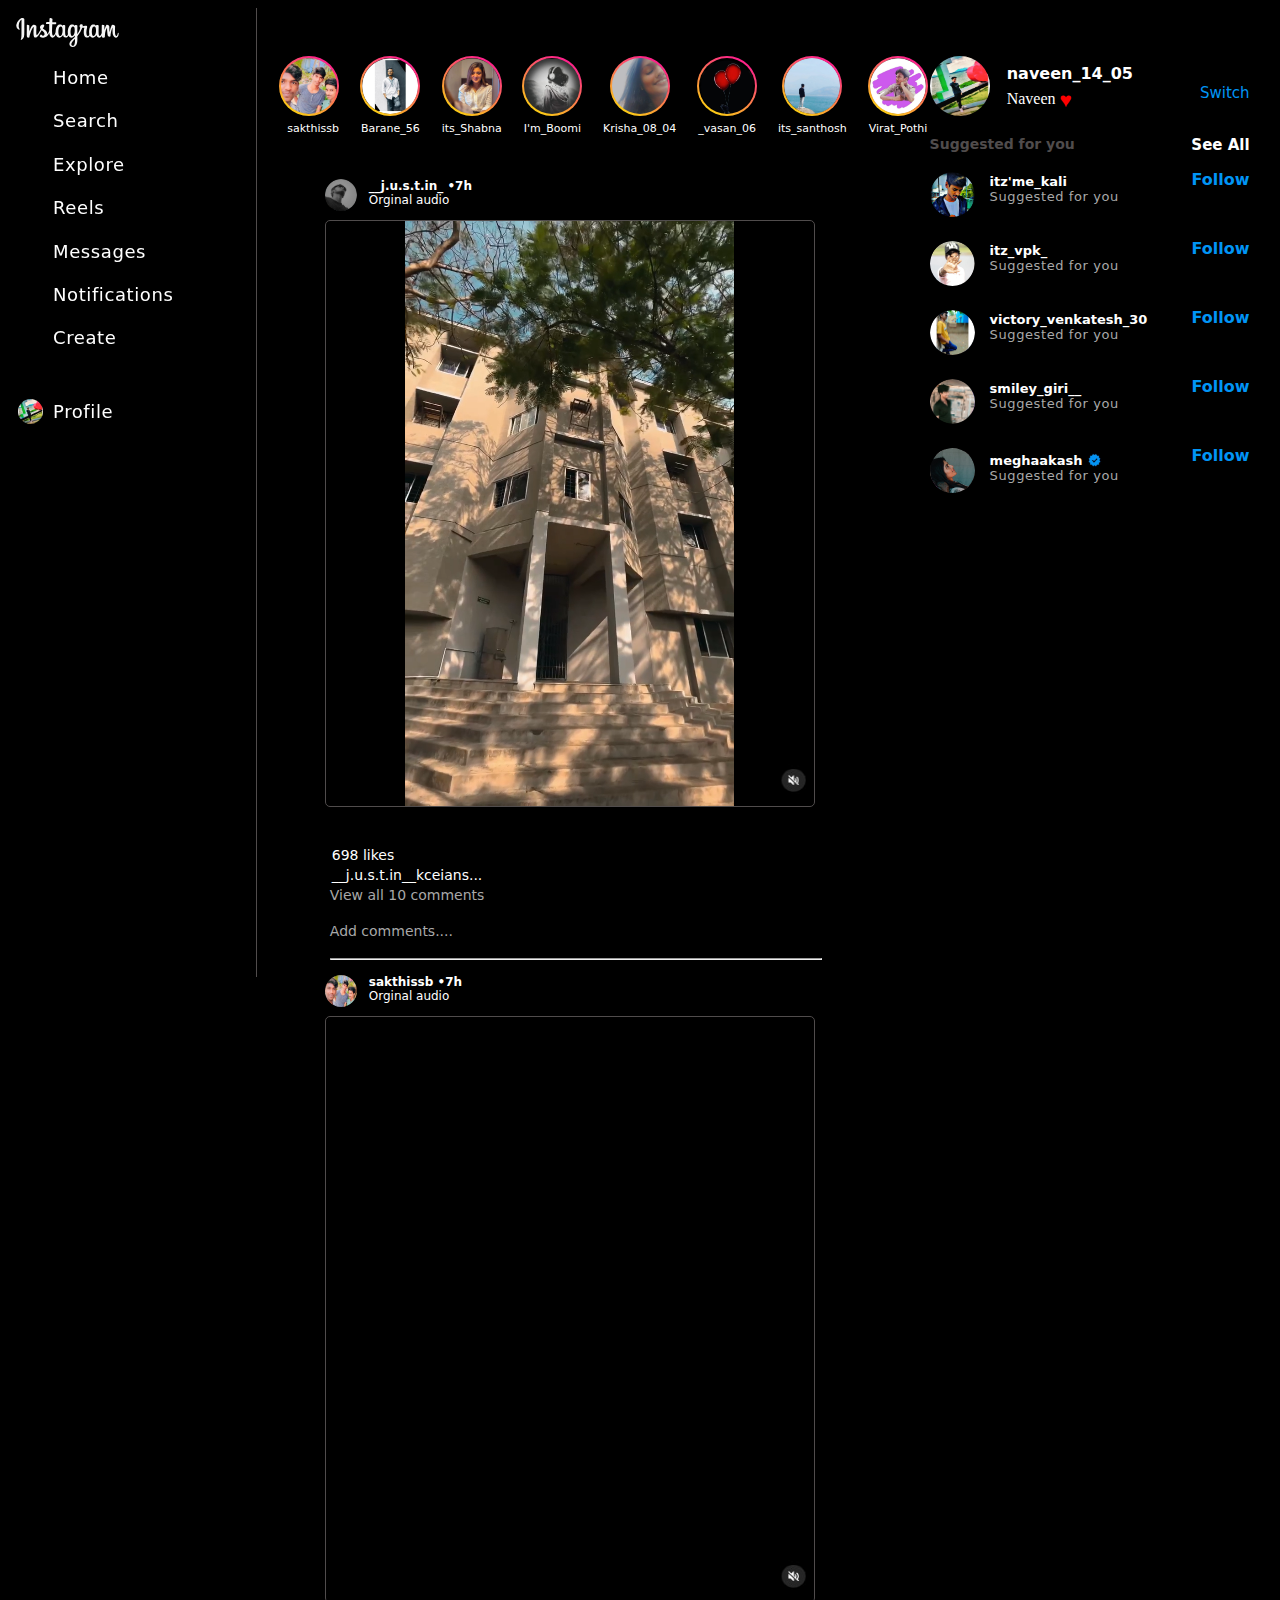
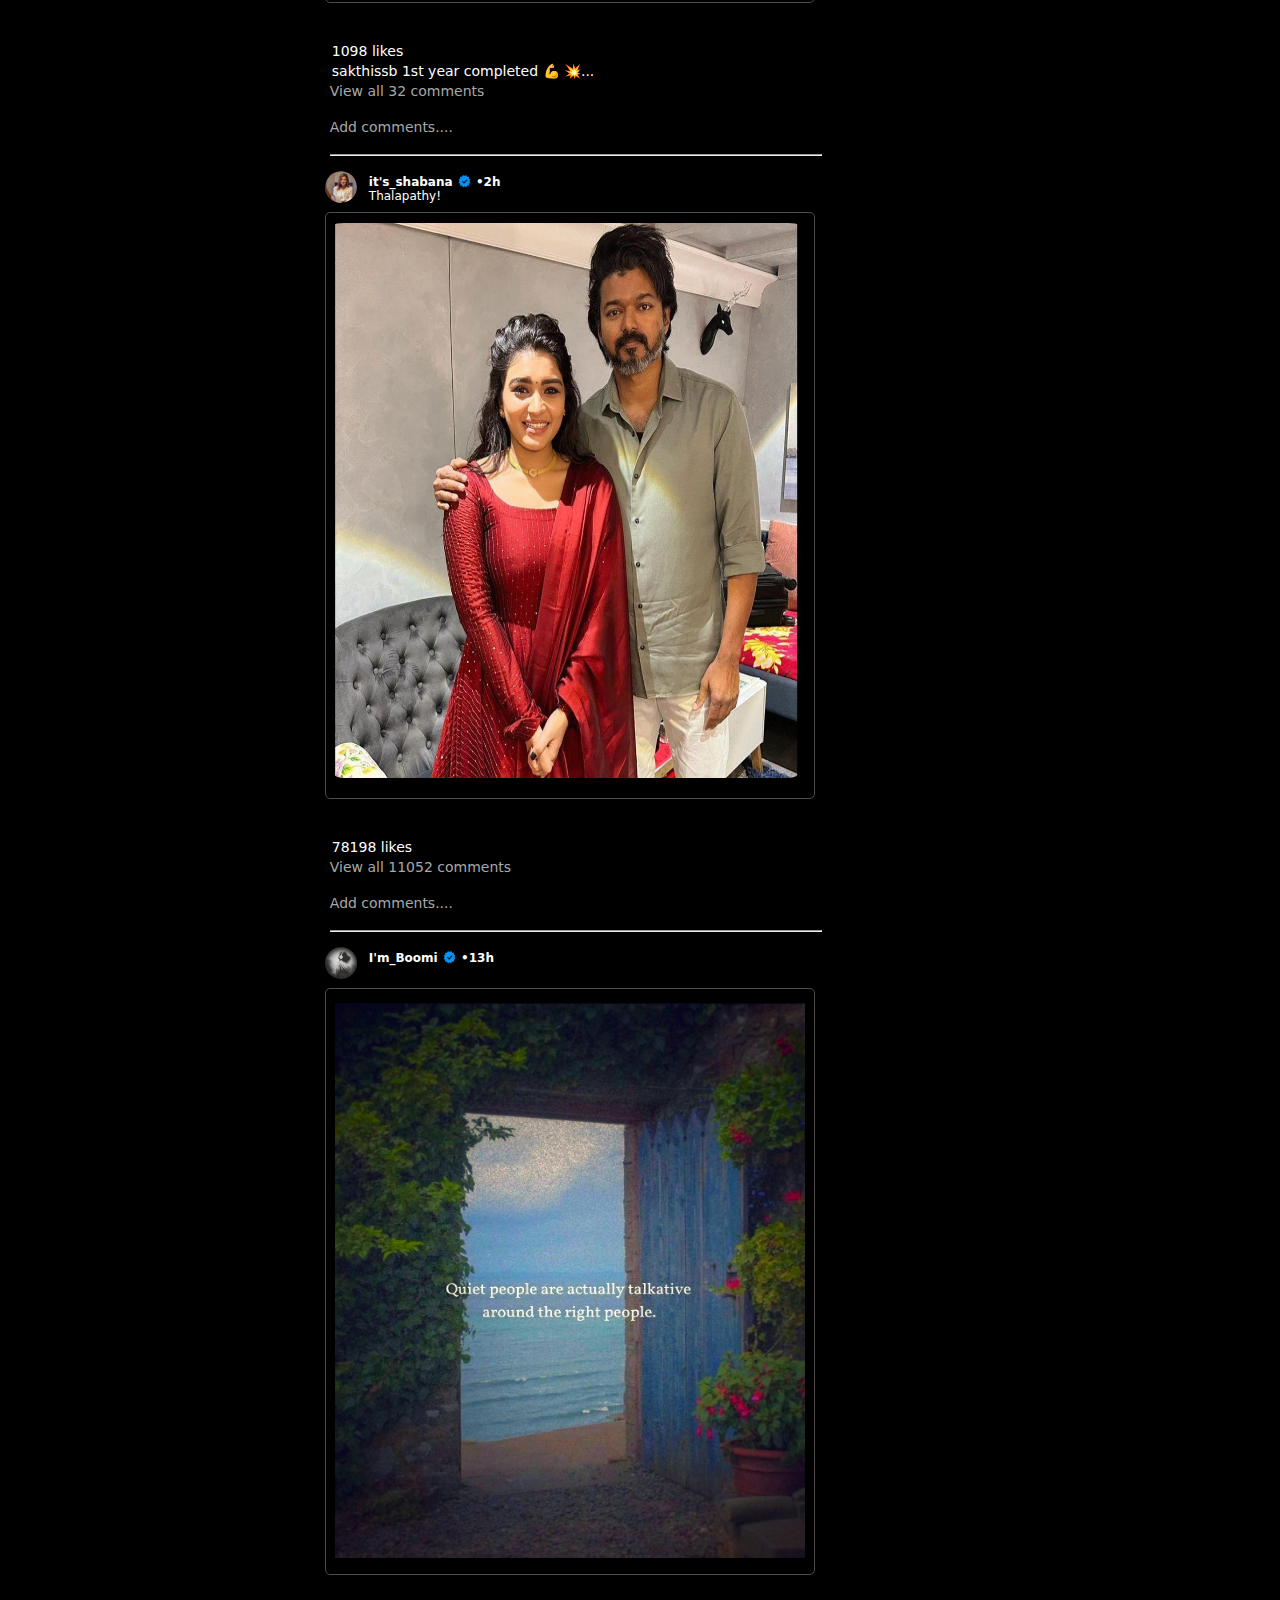
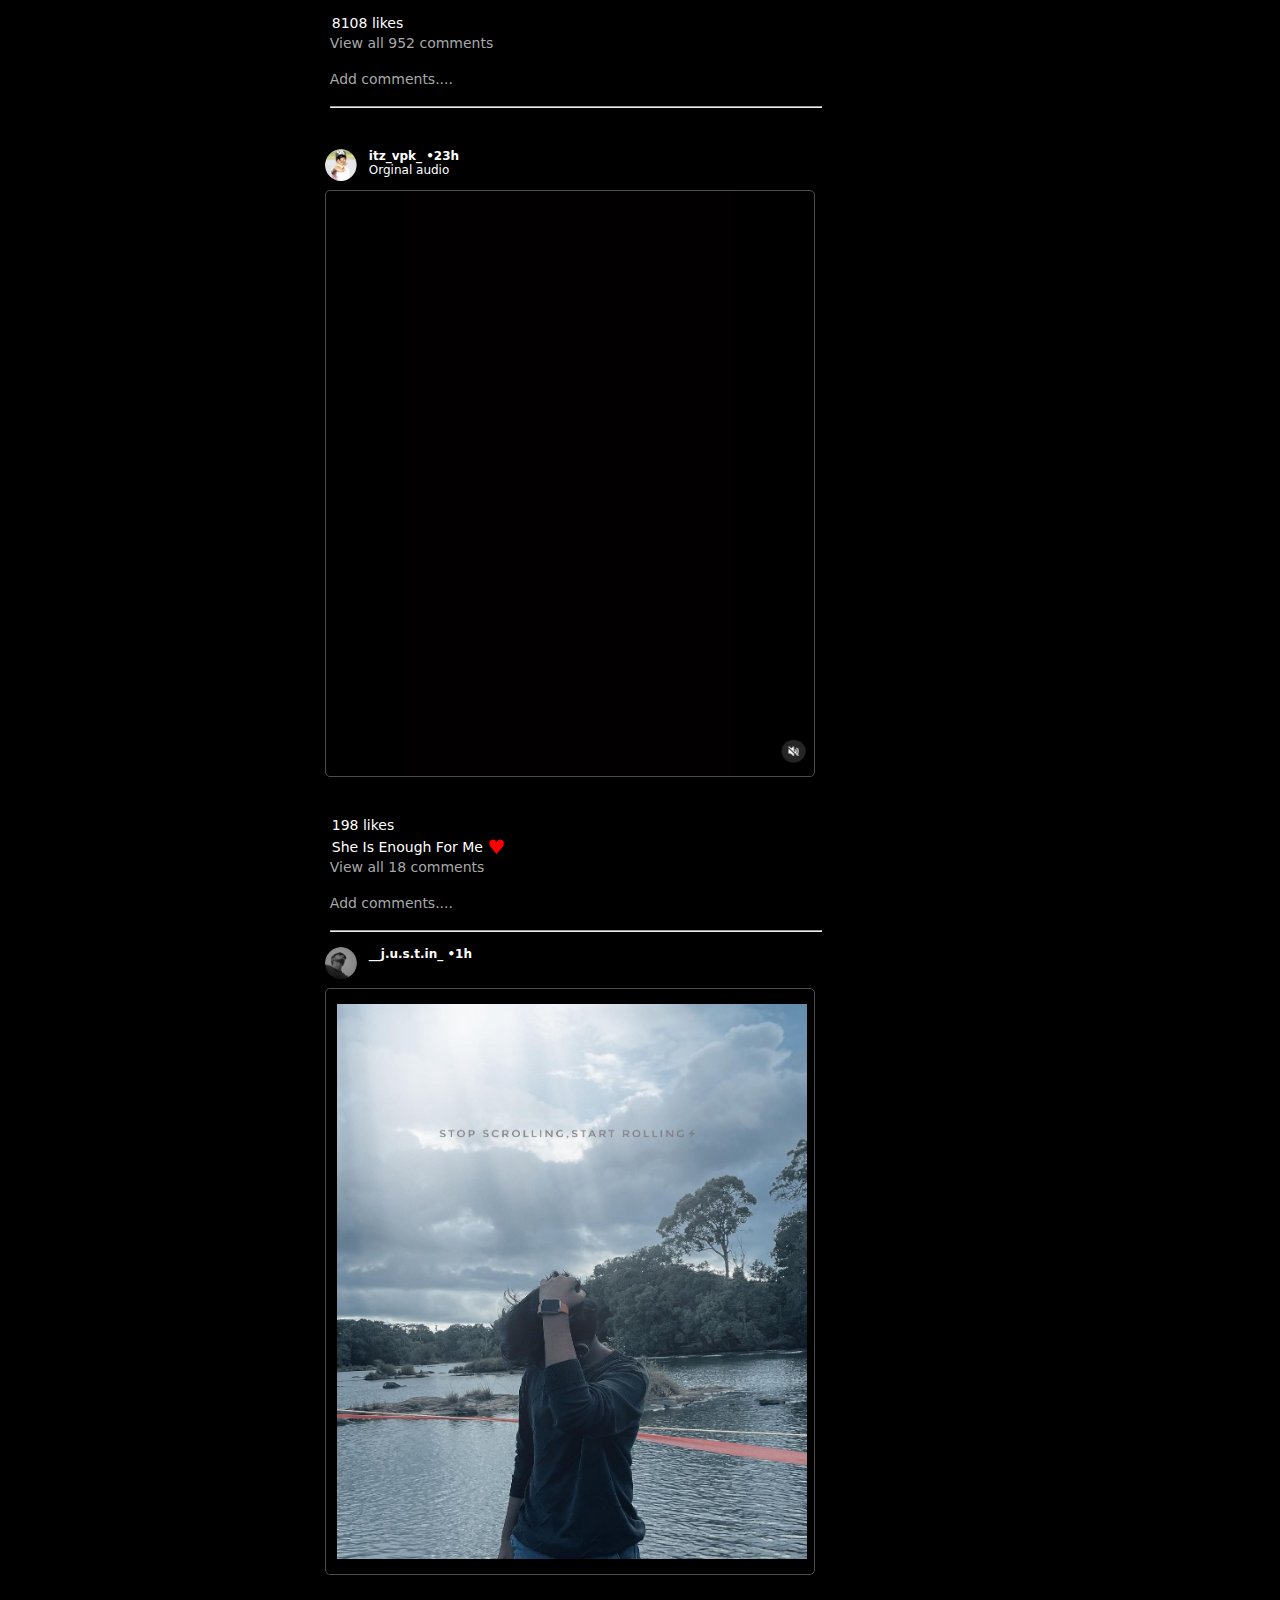
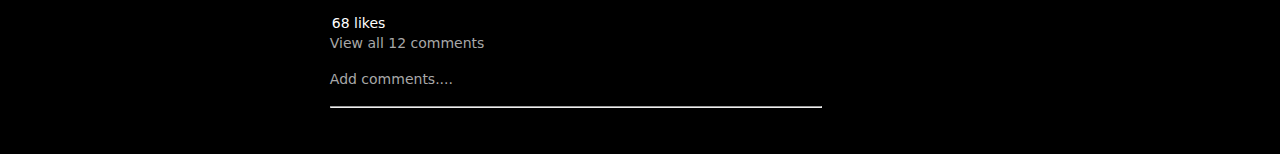
==== PROJECT_INSTAGRAM/firstpage.html @ e0acbe8e "Add files via upload" ====
<!DOCTYPE html>
<html>
<head>
    <title>Instagram</title>
    <link rel="stylesheet" href="https://cdnjs.cloudflare.com/ajax/libs/font-awesome/6.4.2/css/all.min.css" integrity="sha512-z3gLpd7yknf1YoNbCzqRKc4qyor8gaKU1qmn+CShxbuBusANI9QpRohGBreCFkKxLhei6S9CQXFEbbKuqLg0DA==" crossorigin="anonymous" referrerpolicy="no-referrer" />
    <link rel="stylesheet" href="Front_page.css">
    <link rel="icon" href="images.jpeg">
</head>
<body>
    
    <div class="phone">
        <div class="insta_img_phone" >
            <img src="images/Main_page_insta_imgae.png" alt="">
        </div>
        <span class="search">
            <label for="search_input">
                <i class="fa fa-search"></i>
            </label>
            <input type="search" id="search_input" placeholder="Search" >
        </span>
        <span class="heart_icon"> 
            <i class="fa-regular fa-heart fa-xl "></i> 
        </span> 
    </div>
   <hr class="top_line">

        <!-- For navigation -->
        <div class="full_navigation">
            <div class="insta-image">
            <img src="images\Main_page_insta_imgae.png" alt="instagram-image">

            <span><i class="fa-brands fa-instagram"></i></span>
            </div>

            <nav>
                <ul>
                    <div class="nav-items">
                       <span><i class="fa-solid fa-house"></i></span>
                        <li>Home</li>
                    </div>
                    <div class="nav-items">
                        <span class="fa-solid fa-magnifying-glass"></span>
                        <li>Search</li>
                    </div>
                    <div class="nav-items">
                        <span class="fa-regular fa-compass"></span>
                        <li>Explore</li>
                    </div>
                    <div class="nav-items">
                        <span class="fa-solid fa-film"></span>
                        <li>Reels</li>
                    </div>
                    <div class="nav-items">
                        <span class="fa-solid fa-message"></span>
                        <li> Messages</li>
                    </div>
                    <div class="nav-items">
                        <span class="fa-regular fa-heart"></span>
                        <li> Notifications</li>
                    </div>
                    <div class="nav-items">
                        <span class="fa-solid fa-plus"></span>
                        <li> Create</li>
                    </div>
                    <div class="nav-items">
                        <span class="fa-solid ">
                            <img src="images/my_profile.jpg" alt="" width="25px" height="25px" style=" border-radius: 50%; position: relative;top:5px">
                        </span>
                        <li>Profile</li>
                    </div>
                </ul>
            </nav>
        </div>
        <!-- For story  -->
        <div class="media_screen">
            <section>
                <div class="story" >
                    <span id="ssb">
                        <a href="">
                            <img src="images\We_edit.jpg" alt="" class="stroy-image" style="cursor: pointer;">
                            <p> &nbsp;&nbsp;&nbsp;&nbsp;&nbsp;&nbsp;&nbsp;sakthissb</p>
                        </a>
                    </span>
                    <a href="">
                            <img src="images\Barane_edit.jpg" alt="" class="stroy-image">
                            <p>Barane_56</p>        
                        </a>
                        <a href="">
                            <img src="images\sabana_edit.jpg" alt="" class="stroy-image">
                            <p>its_Shabna</p>
                        </a>
                        <a href="">
                            <img src="images\Boomi_edit.jpg" alt="" class="stroy-image">
                            <p>I'm_Boomi</p>
                        </a>
                        <a href="">
                            <img src="images\krisha_edit.jpg" alt="" class="stroy-image"> 
                            <p>Krisha_08_04</p>
                        </a>
                        <a href="">
                            <img src="images\Mathi_edit.jpg" alt="" class="stroy-image">
                            <p>_vasan_06</p>
                        </a>
                        <a href="">
                            <img src="images\Santhosh_edit.jpg" alt="" class="stroy-image">
                            <p>its_santhosh</p>
                        </a>
                        <a href="">
                            <img src="images\pothi_edit.jpg" alt="" class="stroy-image" id="sidenav_ab">
                            <p>Virat_Pothi</p>
                        </a>

                        <div class="side-nav_bar">
                                <img src="images\my_profile.jpg" alt="" width="60" height="60">
                                <div class="id_name">naveen_14_05</div> 
                                <span class="swicth">
                                    <a href="">Switch</a>
                                </span>
                                <span class="user_name">
                                    Naveen 
                                    <span class="heart">&hearts;</span>
                                </span>
                                <div class="Suggested">
                                    Suggested for you <span class="see_all"> see all</span>
                                </div>
                                <div class="sidebar_images">
                                    <div class="sidebar_full">
                                        <img src="images\kail.jpg" alt="" width="45" height="45">
                                        <span class="follow_btn">Follow</span>
                                        <span class="img-text">itz'me_kali
                                            <br>
                                        <span class="dark">Suggested for you</span>
                                        </span>
                                    </div>
                                </div>
                                <div class="sidebar_images">
                                    <div class="sidebar_full">
                                        <img src="images\vpk.jpg" alt="" width="45" height="45">
                                        <span class="follow_btn">Follow</span>
                                        <span class="img-text">itz_vpk_
                                            <br>
                                        <span class="dark">Suggested for you</span>
                                        </span>
                                    </div>
                                </div>
                                <div class="sidebar_images">
                                    <div class="sidebar_full">
                                        <img src="images\venkatash.jpg" alt="" width="45" height="45">
                                        <span class="follow_btn">Follow</span>
                                        <span class="img-text">victory_venkatesh_30
                                            
                                            <br>
                                        <span class="dark">Suggested for you</span>
                                        </span>
                                    </div>
                                </div>
                                <div class="sidebar_images">
                                    <div class="sidebar_full">
                                        <img src="images\thala.jpg" alt="" width="45" height="45">
                                        <span class="follow_btn">Follow</span>
                                        <span class="img-text">smiley_giri__
                                        
                                            <br>
                                        <span class="dark">Suggested for you</span>
                                        </span>
                                    </div>
                                </div>
                                <div class="sidebar_images">
                                    <div class="sidebar_full">
                                        <img src="images\megh.jpg" alt="" width="45" height="45">
                                        <span class="follow_btn">Follow</span>
                                        <span class="img-text">meghaakash
                                            <img src="images\bluetick.jpg" alt="" width="15px" height="15px" style="position: relative;top:3px;margin: 0;">
                                            <br>
                                        <span class="dark">Suggested for you</span>
                                        </span>
                                    </div>
                                </div>
                        </div>
                    </div>
                        
                <!--  Posts for deepak-->
                
                    <div class="posts">
                        <img src="images\deepak_edit.jpg" alt="" 
                        style="width:32px;
                        height: 32px;
                        border-radius: 50%;
                        display: inline-block;">

                        <span class="img-name">__j.u.s.t.in_ &bull;7h 
                            <br><span class="audio">Orginal audio</span>
                        </span>
                        <div class="posts-video">
                            <video  autoplay muted id="Deepak_video" loop>
                                <source src="images\Deepak_video.mp4" type="video/mp4">
                            </video>
                        </div>
                        <div class="ICONS">
                            <div class="video_icons" style="width: 488px;">
                                <button class="_heart"> 
                                    <i class="fa-regular fa-heart fa-xl"></i>
                                </button>
                                <button class="_comment">
                                    <i class="fa-regular fa-comment"></i>
                                </button>
                                <button class="_paper_plane"> 
                                    <i class="fa-regular fa-paper-plane"></i>
                                
                                </button>
                                    <img  src="images/volume-off.jpg" alt="" onclick="check()" class="volume"  width="30px" height="30px" id="volume_btn">
                                    <span class="bookmark" >
                                        <i class="fa-regular fa-bookmark"></i>
                                    </span>
                            
                            
                            </div>
                            <div class="like-section">
                                <p>698 Likes</p>
                                <p>__j.u.s.t.in__KCEians...</p>
                                <a href="">View all 10 comments </a>
                                <br> <br>
                                <a href="">Add comments....</a>
                                <br>
                                <br>
                                <hr >
                            </div>
                        </div>
                    </div>

                    <!-- Post for sakthi -->
                    <div class="posts" style="margin-top: 15px;">
                        <img src="images\We_edit.jpg" alt="" class="we_image">
                        <span class="img-name">
                            sakthissb &bull;7h 
                            <br>
                            <span class="audio">Orginal audio</span>
                        </span>
                        <div class="posts-video">
                            <video   id="CSE_A_video" muted autoplay>
                                <source src="images\CSE_A.mp4" type="video/mp4">
                            </video>
                        </div>
                            <div class="ICONS">
                            <div class="video_icons" style="width: 488px;">
                                <button class="_heart"> 
                                    <i class="fa-regular fa-heart fa-xl"></i>
                                </button>
                                <button class="_comment">
                                    <i class="fa-regular fa-comment"></i>
                                </button>
                                <button class="_paper_plane"> 
                                    <i class="fa-regular fa-paper-plane"></i>
                                </button>
                                <img   src="images/volume-off.jpg" alt="" class="volume"  width="30px" height="30px" id="volume_off">
                                <span class="bookmark" >
                                    <i class="fa-regular fa-bookmark"></i>
                                </span>
                            </div>
                            <div class="like-section">
                                <p>1098 Likes</p>
                                <p>sakthissb 1st year completed &#128170; &#128165;...</p>
                                <a href="">View all 32 comments </a>
                                <br> <br>
                                <a href="">Add comments....</a>
                                <br>
                                <br>
                                <hr >
                            </div>
                        </div>
                    </div>
                <!--  Posts for shabana -->
                <div class="posts" style="margin-top: 15px;">
                    <img src="images\sabana_edit.jpg" alt="" class="shabana_image" 
                    style="width:32px;
                    height: 32px;
                    border-radius: 50%;
                    display: inline-block;">

                <span class="img-name">
                        it's_shabana
                        <img src="images\bluetick.jpg" alt="" width="15px" height="15px" style="position: relative;top:3px">
                        &bull;2h
                        <br> 
                        <span class="audio">Thalapathy!</span>
                </span>
                    <div class="posts-video" id="shabana_img">
                        <img src="images\shabana-vijay.jpg" alt=""  
                        style="padding-top:10px;
                        border-radius:18px">

                    </div>
                        <div class="ICONS">
                            <div class="video_icons" style="width: 488px;">
                                <button class="_heart"> 
                                    <i class="fa-regular fa-heart fa-xl"></i>
                                </button>
                                <button class="_comment">
                                    <i class="fa-regular fa-comment"></i>
                                </button>
                                <button class="_paper_plane"> 
                                    <i class="fa-regular fa-paper-plane"></i>
                                </button>
                        
                                <span class="bookmark"  >
                                    <i class="fa-regular fa-bookmark"></i>
                                </span>
                            </div>
                            <div class="like-section">
                            <p>78198 Likes</p>
                            <p></p>
                            <a href="">View all 11052 comments </a>
                            <br> <br>
                            <a href="">Add comments....</a>
                        <br>
                        <br>
                        <hr >
                        </div>
                    </div>
                </div>
                <!--  Posts for boomi -->
                <div class="posts" style="margin-top: 15px;">
                    <img src="images/Boomi_edit.jpg" alt="" class="shabana_image" 
                    style="width:32px;
                    height: 32px;
                    border-radius: 50%;
                    display: inline-block;">

                <span class="img-name">
                        I'm_Boomi
                        <img src="images\bluetick.jpg" alt="" width="15px" height="15px" style="position: relative;top:3px">
                        &bull;13h
                        <br> 
                        <span class="audio"></span>
                </span>
                    <div class="posts-video" id="boomi_img">
                        <img src="images/quiet.jpeg" alt="" 
                        style="padding-top:14px;
                        padding-left:9px;"
                        >
                    </div>
                        <div class="ICONS">
                            <div class="video_icons" style="width: 488px;">
                                <button class="_heart"> 
                                    <i class="fa-regular fa-heart fa-xl"></i>
                                </button>
                                <button class="_comment">
                                    <i class="fa-regular fa-comment"></i>
                                </button>
                                <button class="_paper_plane"> 
                                    <i class="fa-regular fa-paper-plane"></i>
                                </button>
                        
                                <span class="bookmark"  >
                                    <i class="fa-regular fa-bookmark"></i>
                                </span>
                            </div>
                            <div class="like-section">
                            <p>8108 Likes</p>
                            <p></p>
                            <a href="">View all 952 comments </a>
                            <br> <br>
                            <a href="">Add comments....</a>
                        <br>
                        <br>
                        <hr >
                        </div>
                    </div>
                </div>
                <!-- Post for vpk -->
                <div class="posts">
                    <img src="images/vpk.jpg" alt="" 
                    style="width:32px;
                    height: 32px;
                    border-radius: 50%;
                    display: inline-block;">

                    <span class="img-name">itz_vpk_ &bull;23h 
                        <br><span class="audio">Orginal audio</span>
                    </span>
                    <div class="posts-video">
                        <video  autoplay muted  id="song_video">
                            <source src="images/Third_Video.mp4" type="video/mp4">
                        </video>
                    </div>
                    <div class="ICONS">
                        <div class="video_icons" style="width: 488px;">
                            <button class="_heart"> 
                                <i class="fa-regular fa-heart fa-xl"></i>
                            </button>
                            <button class="_comment">
                                <i class="fa-regular fa-comment"></i>
                            </button>
                            <button class="_paper_plane"> 
                                <i class="fa-regular fa-paper-plane"></i>
                            
                            </button>
                                <img  src="images/volume-off.jpg" alt="" id="song_volume" class="volume"  width="30px" height="30px" >
                                <span class="bookmark" >
                                    <i class="fa-regular fa-bookmark"></i>
                                </span>
                        
                        
                        </div>
                        <div class="like-section">
                            <p>198 Likes</p>
                            <p style="text-transform: capitalize;">She is enough for me 
                                <span style="color: red;font-size: 20px;position: relative; top:2px;"> &hearts;</span>
                               </p>
                            <a href="">View all 18 comments </a>
                            <br> <br>
                            <a href="">Add comments....</a>
                            <br>
                            <br>
                            <hr >
                        </div>
                    </div>
                </div>
                <!--  Posts for last -->
                <div class="posts" style="margin-top: 15px;">
                    <img src="images/deepak_edit.jpg" alt="" class="shabana_image" 
                    style="width:32px;
                    height: 32px;
                    border-radius: 50%;
                    display: inline-block;">

                <span class="img-name">
                        __j.u.s.t.in_
                        &bull;1h
                        <br> 
                        <span class="audio"></span>
                </span>
                    <div class="posts-video" id="deepak_img">
                        <img src="images/Final.png" alt="" 
                        style="padding-top:15px;
                        padding-left:11px;"
                        >

                    </div>
                        <div class="ICONS">
                            <div class="video_icons" style="width: 488px;">
                                <button class="_heart"> 
                                    <i class="fa-regular fa-heart fa-xl"></i>
                                </button>
                                <button class="_comment">
                                    <i class="fa-regular fa-comment"></i>
                                </button>
                                <button class="_paper_plane"> 
                                    <i class="fa-regular fa-paper-plane"></i>
                                </button>
                        
                                <span class="bookmark"  >
                                    <i class="fa-regular fa-bookmark"></i>
                                </span>
                            </div>
                            <div class="like-section">
                            <p>68 Likes</p>
                            <p></p>
                            <a href="">View all 12 comments </a>
                            <br> <br>
                            <a href="">Add comments....</a>
                        <br>
                        <br>
                        <hr >
                        </div>
                    </div>
                </div>
            
            </section>
        </div>
<br><br>
        <div class="bottom_icons">
            <div class="bot-icon">
                <span class="fa-solid fa-house"></span>
            </div>
            <div class="bot-icon">
                <span class="fa-regular fa-compass"></span>
            </div>
            <div class="bot-icon">
                <span class="fa-solid fa-film"></span>
            </div>
            <div class="bot-icon">
                <span class="fa-solid fa-message"></span>
            </div>
            <div class="bot-icon">
                <span class="fa-solid fa-plus"></span>
            </div>
            <div class="bot-icon">
                <span class="fa-solid ">
                    <img src="images/my_profile.jpg" alt="" width="25px" height="25px" 

                    >
                </span>
            </div>
        </div>
        <script src="main.js"></script>
</body>
</html>
---- PROJECT_INSTAGRAM/Front_page.css ----
:root{
    --line:rgb(80, 76, 76);
    --follow_color:#0095F6;
    --my_font:system-ui, -apple-system, BlinkMacSystemFont, 'Segoe UI', Roboto, Oxygen, Ubuntu, Cantarell, 'Open Sans', 'Helvetica Neue', sans-serif;
}
body{
    user-select: none;
    background-color: rgb(0, 0, 0);
    color: white;
    font-family: var(--my_font);
    position: relative;
    overflow-x: hidden;
}
ul {
    list-style: none;
    padding: 0;
}

 nav li{
    position: relative;
    bottom:10px;
    cursor: pointer;
    font-size: 18px;
    font-weight: 480;
    padding-left: 2.5em;
    letter-spacing: .6px;
} 
.full_navigation{
    border-right: 1px solid var(--line);
    display: inline-block;
    position: fixed;
}
nav ul .nav-items span{
    font-size: 1.2em;
    position: relative;
    top:.7em;
    left:.5em;
    transition: .05s;
}
.nav-items{
    margin-bottom: 1.4em;
    cursor: pointer;
    padding-right: 2em;
}
nav{
    height: 100vh;
    padding-right: 3.18em;
}
.nav-items:hover{
    background-color: var(--line);
    border-radius: 5px;
}
nav ul .nav-items:hover span{
    font-size: 1.25em;
}
.stroy-image
{
    position: relative;
    width: 56px;
    height: 56px; 
    object-fit: cover;
    border:double 2px transparent;
    background-image: linear-gradient(30deg,#ffee00fb,#ff00a2);
    background-origin:border-box; 
    border-radius: 50%;
    
} 
section{
    margin-left: 20%;
    width:55vw;
    padding-top: 3em;
}
.story{
    display: flex;
    flex-direction: row;
    position: relative;
}
a{
    text-decoration: none;
    color: white;
    text-align: center;
    margin-left: 18px;
}
p{
    margin: 2px;
    font-size: 11px;
    font-weight: 500;
}

.img-name{
    font-size:12px;
    position: absolute;
    margin-left: 12px;
    font-weight: 600 ;
}
.posts{
    margin-left: 4em;
    margin-top: 2.6em;
    /* border: 1px solid yellow; */
}
.audio{
    font-weight: 100;
}
.posts-video{
    width:488px ;
    height: 585px;
    border:1px solid var(--line);
    border-radius: 5px;
    margin-top: 5px;
}
.video_icons i{
    padding: 5px;
    color: beige;
}
.video_icons button
{
    background: transparent;
    border:none;
    outline: none;
    cursor: pointer;
}
.video_icons ._heart i{
    font-size: 27px;
}
.video_icons ._comment i{
    font-size: 25px;
    position: relative;
    top:2px;
}
.video_icons ._paper_plane{
    font-size: 24px;
    position: relative;
    top:2px;
}
.posts{
    position: relative;
}
.Icons{
    position: relative;
}
.bookmark{
    position: absolute;
    right: 30%;
}
.volume{
    position: absolute;
    right: 30%;
    top:75%

}
.bookmark i{
    font-size: 24px;
}
.ICONS{
    margin-top: 4px;
}
.like-section{
    margin-left: 5px;
    line-height: 18px; 
}
.like-section p{
    font-size: 14px;
    text-transform: lowercase;
}
.like-section a{
    margin: 0;
    font-size: 14px;
    color: #a8a8a8;
}
 .like-section hr{
    width:490px;
    margin:0;
 }
 .post{
    margin: 0;
    padding: 0;
 }
 .we_image{
    width:32px;
    height: 32px;
    border-radius: 50%;
    display: inline-block;
 }

#sidenav_ab{
    position: relative;
}
.side-nav_bar{
    position: absolute;
    left:95%;
    display: inline-block;
    height: 100vh;
    width: 25vw;
}
.side-nav_bar img{
    border-radius: 50%;
    display: inline-block;
    position: relative;
}
.id_name{
    position: absolute;
    margin-top: 8px;
    font-weight: 600;
    display: inline;
    padding-left: 12px;
}
.swicth{
    position: absolute;
    right: 0;
    top:3%;
}
.swicth a{
    color: var(--follow_color);
    top:3px;
    font-weight: 500;
    font-size: 15px;
}
.user_name{
    position: relative;
    left:12px;
    bottom:12px;
    font-family: 'Times New Roman', Times, serif;
}
.user_name .heart{
    font-size: 1.3em;
    color: red;
    position: relative;
    top:3px;
}
.Suggested
{
    color: var(--line);
    font-weight: 700;
    font-size: 14px;
    margin-top: 1.1em;
    
}
.see_all{
    position: absolute;
    right: 0%;
    font-size: 15px;
    color: white;
    text-transform: capitalize;
    cursor: pointer;
}
.sidebar_images .sidebar_full img{
   margin-top: 20px;

}
.sidebar_images{
    position: relative;
}
.sidebar_images .sidebar_full .img-text{
    position: absolute;
    top:1.7em;
    margin-left:15px;
    font-size: 13px;
    font-weight: 600;
}
.sidebar_images .sidebar_full .img-text .dark{
    font-weight: 100;
    color: #a8a8a8;
    letter-spacing: .6px;
}

.video_icons{
    position: relative;
    
}
 .bookmark{
    position: absolute;
    right: 0%;
    cursor: pointer;
}
.sidebar_full{
    position: relative;
}
.follow_btn{
    position: absolute;
    color: var(--follow_color);
    top:25%;
    font-weight: 700;
    cursor: pointer;
    right: 0%;
}
.nav-items span,li{
    cursor: pointer;
}

.volume{
    position: absolute;
    right: 4px;
    top:-140%;
    cursor: pointer;
}
.full_navigation span{
    font-size: 1.9em;
    position: relative;
    left:-200px
}
 video{
    width: 488px;
    height: 585px;
 }
 #shabana_img img{
    width:480px; 
    height:555px;
 }
 #boomi_img img , #deepak_img img{
    width:470px; 
    height:555px;
 }
 /* .phone{
    display: flex;
 } */
 .phone .search{
    position: relative;
    padding: 0 16px;
    margin-top: 8px;
    height: 26px;
    width: 286px;
 }
 .phone .search label{
    position: absolute;
    padding: 6px;
 }
 .phone input{
    width: 286px;
    padding: 9px;
    border-radius: 8px;
    background-color:#262626 ;
    outline: none;
    border: none;
 }
 .phone i{
    font-size: 16px;
    color: #a9a9a9;
   cursor: pointer;
 }
 .phone ::placeholder{
    
    font-size: 16px;
    color: #a8a8a8;
    letter-spacing: .5px;
    position: relative;
    top:2px;
    font-family: var(--my_font);
    font-weight: 100;
}
.phone input{
    padding-left:  50px;
    color: #a8a8a8;
}
.phone .search{
    position: relative;
}
.phone .heart_icon i{
    font-size: 23px;
    padding-top: 24px;
}
.insta_img_phone{
    width: 290px;
}
.phone , .top_line{
      display: none;  
}
.bottom_icons{
    display: flex;
    width: 100vw;
    position: sticky;
    justify-content: space-around;
    bottom: 0;
    border-top: 2px solid rgb(205, 205, 205);
    background-color: black;
    padding-top: 15px;
}
.bot-icon span{
    font-size: 1.5em;
    padding: 3px;
    transition: 0.3s;
    cursor: pointer;
}
.bot-icon span:hover{
    font-size: 1.55em;
}
.bot-icon img{
    border-radius: 50%;
    position: relative;
    bottom: 2px;
}
.bottom_icons{
    display: none;
}
@media only screen and (max-width:1276px) {
    li{
        position: relative;
        left:-500px;
    }
    .full_navigation span{
        left:10px;
        transition: .5s;  
    }
    .nav-items{
        width: 30px;
    }
    .insta-image img{
    display: none;
    }
    nav{
        width: 20px;
    }
    ul{
        width:80px;
    }
    nav ul .nav-items span{
        display: inline;
        height: 100vh;
    }
    .story{
        position: absolute;
        left:10%
    }
    .side-nav_bar{
        position: absolute;
        left:105%;
    }
    .posts{
        position: relative;
        right:20%;
        top:60px;
    }
}
@media only screen and (max-width:1063px) {
    .side-nav_bar{
        display: none;
    }
    .story{ 
        width: 100vw;
    }
  .media_screen{
        display: flex;
        justify-content: center;
    }
    .story{
        display: flex;
        width:90%;
        justify-content: center;
    }
}

@media only screen and (max-width:700px){
    .like-section hr{
        width: 450px;
    }
    .story{
         width: 100vw;
    }
    .story{
        position: absolute;
        left:5px;
    }
    .full_navigation{
       display: none;
    }
    
    .media_screen{
        justify-content: flex-start;
    }
   .posts{
    position: relative;
    left: -150px;
   }
  .posts-video{
    width: 460px;
  }
  .bookmark,.volume{
    position: absolute;
    right: 30px;
  }
  #shabana_img img{
    width: 460px;
  }
  #boomi_img img , #deepak_img img  {
    width: 440px;
  }
  .phone{
    display:flex;
    }
    .top_line{
        display: block;
    }
    .bottom_icons
    {
        display: flex;
    }
}
@media screen and (max-width:575px){
  .story
  {
    padding-left: 45px;
  }
}

                                                             /* completed */
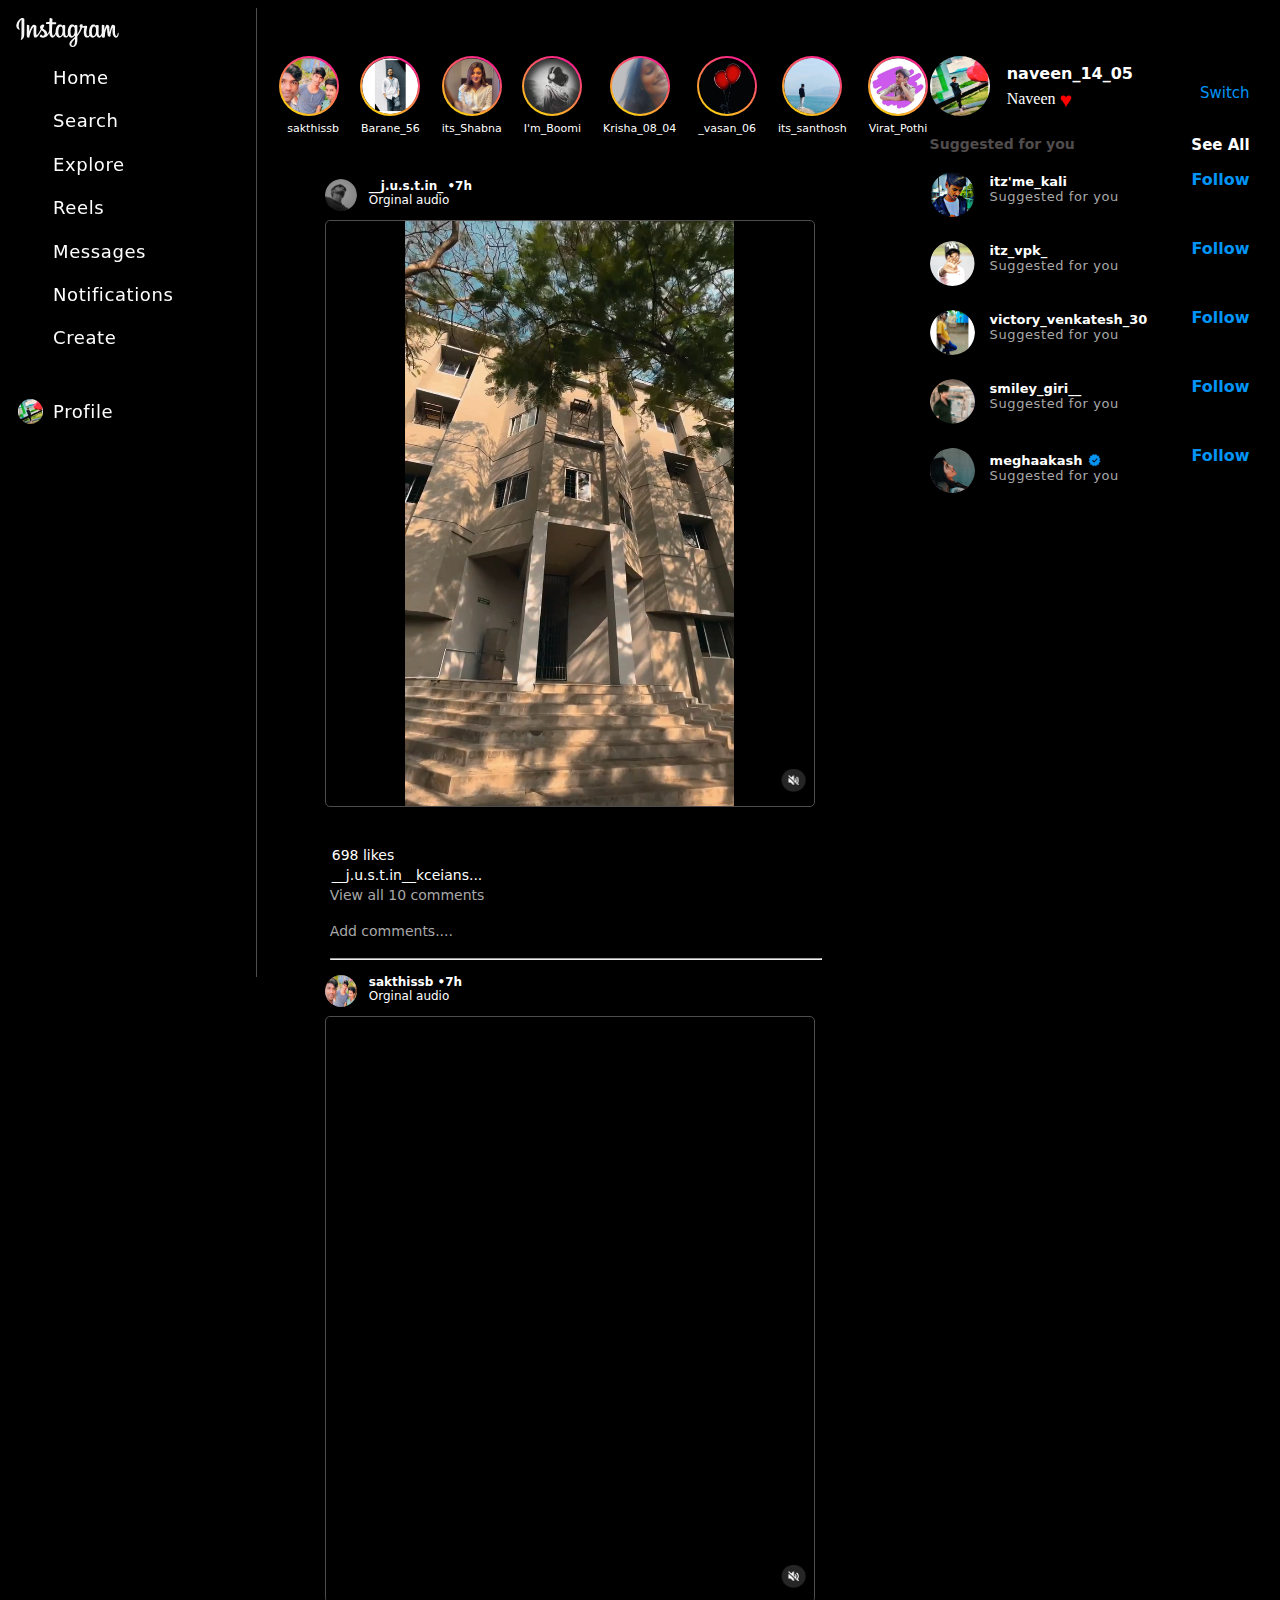
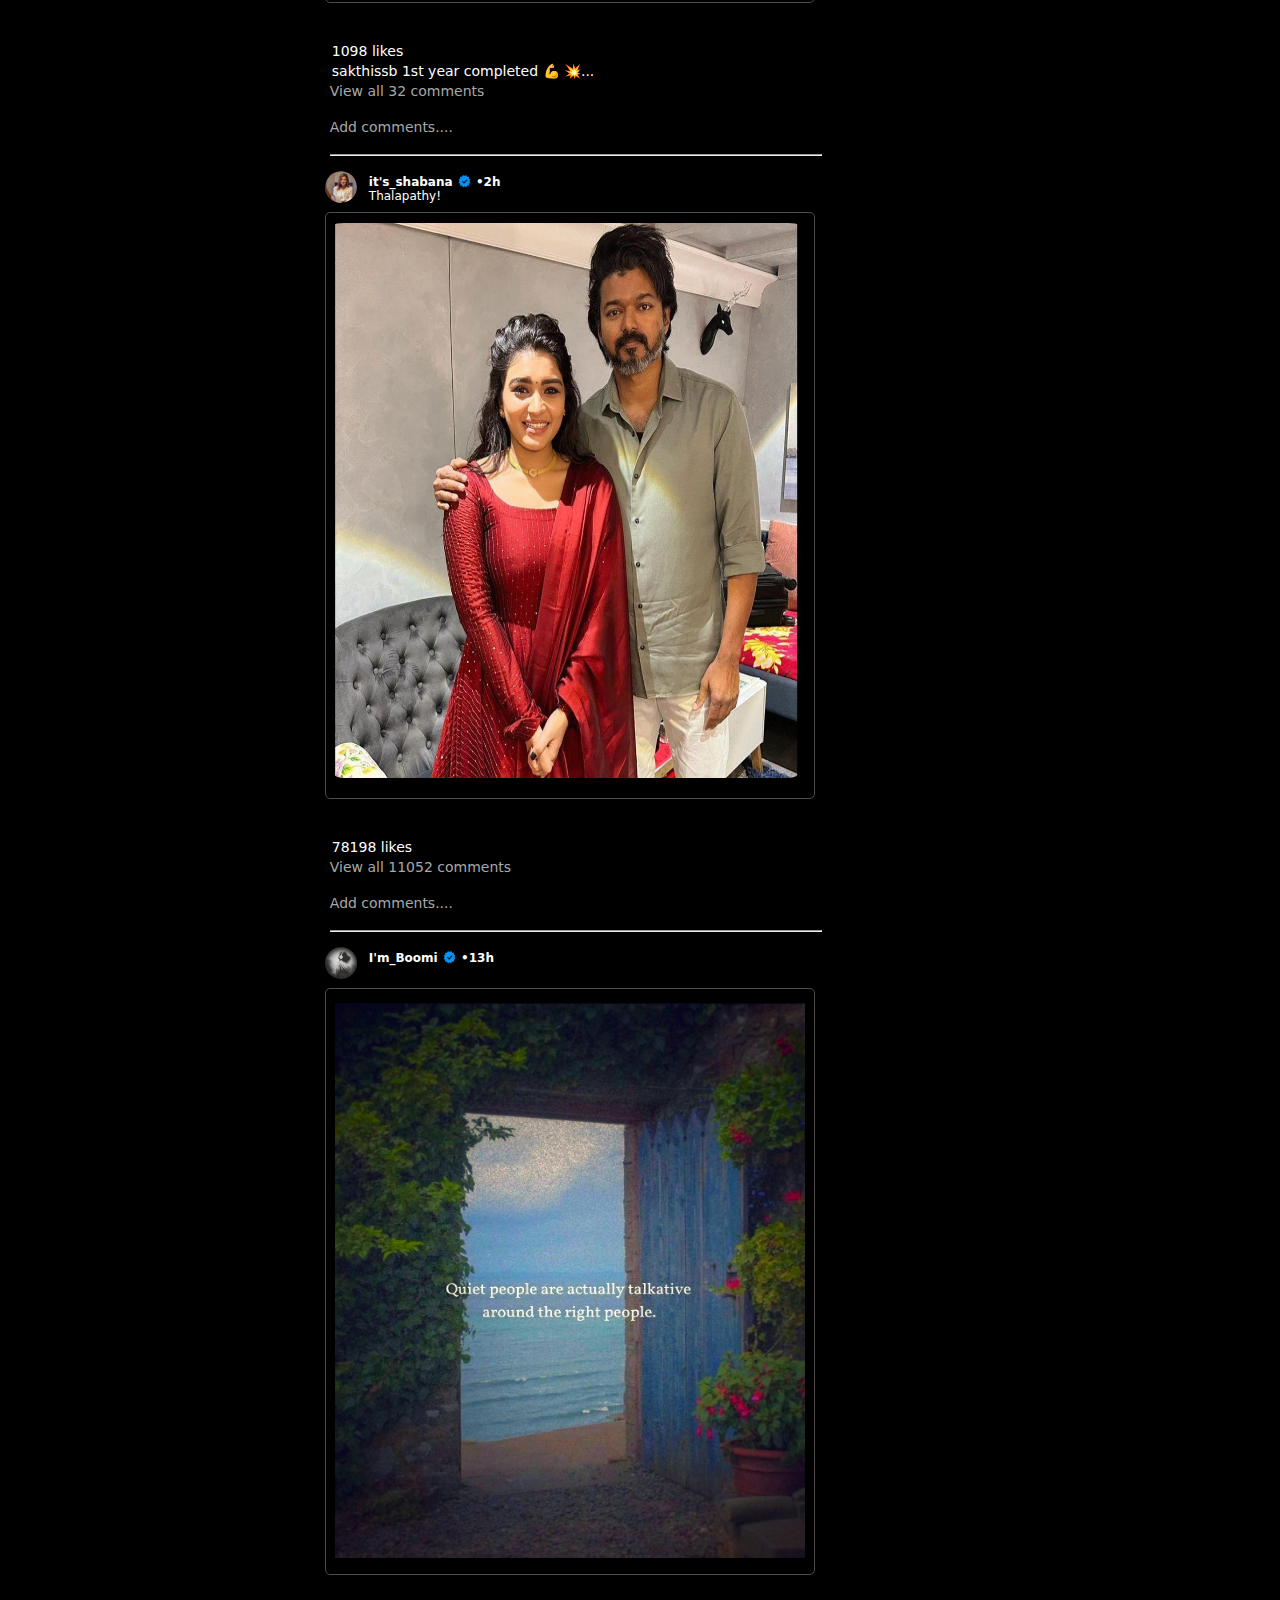
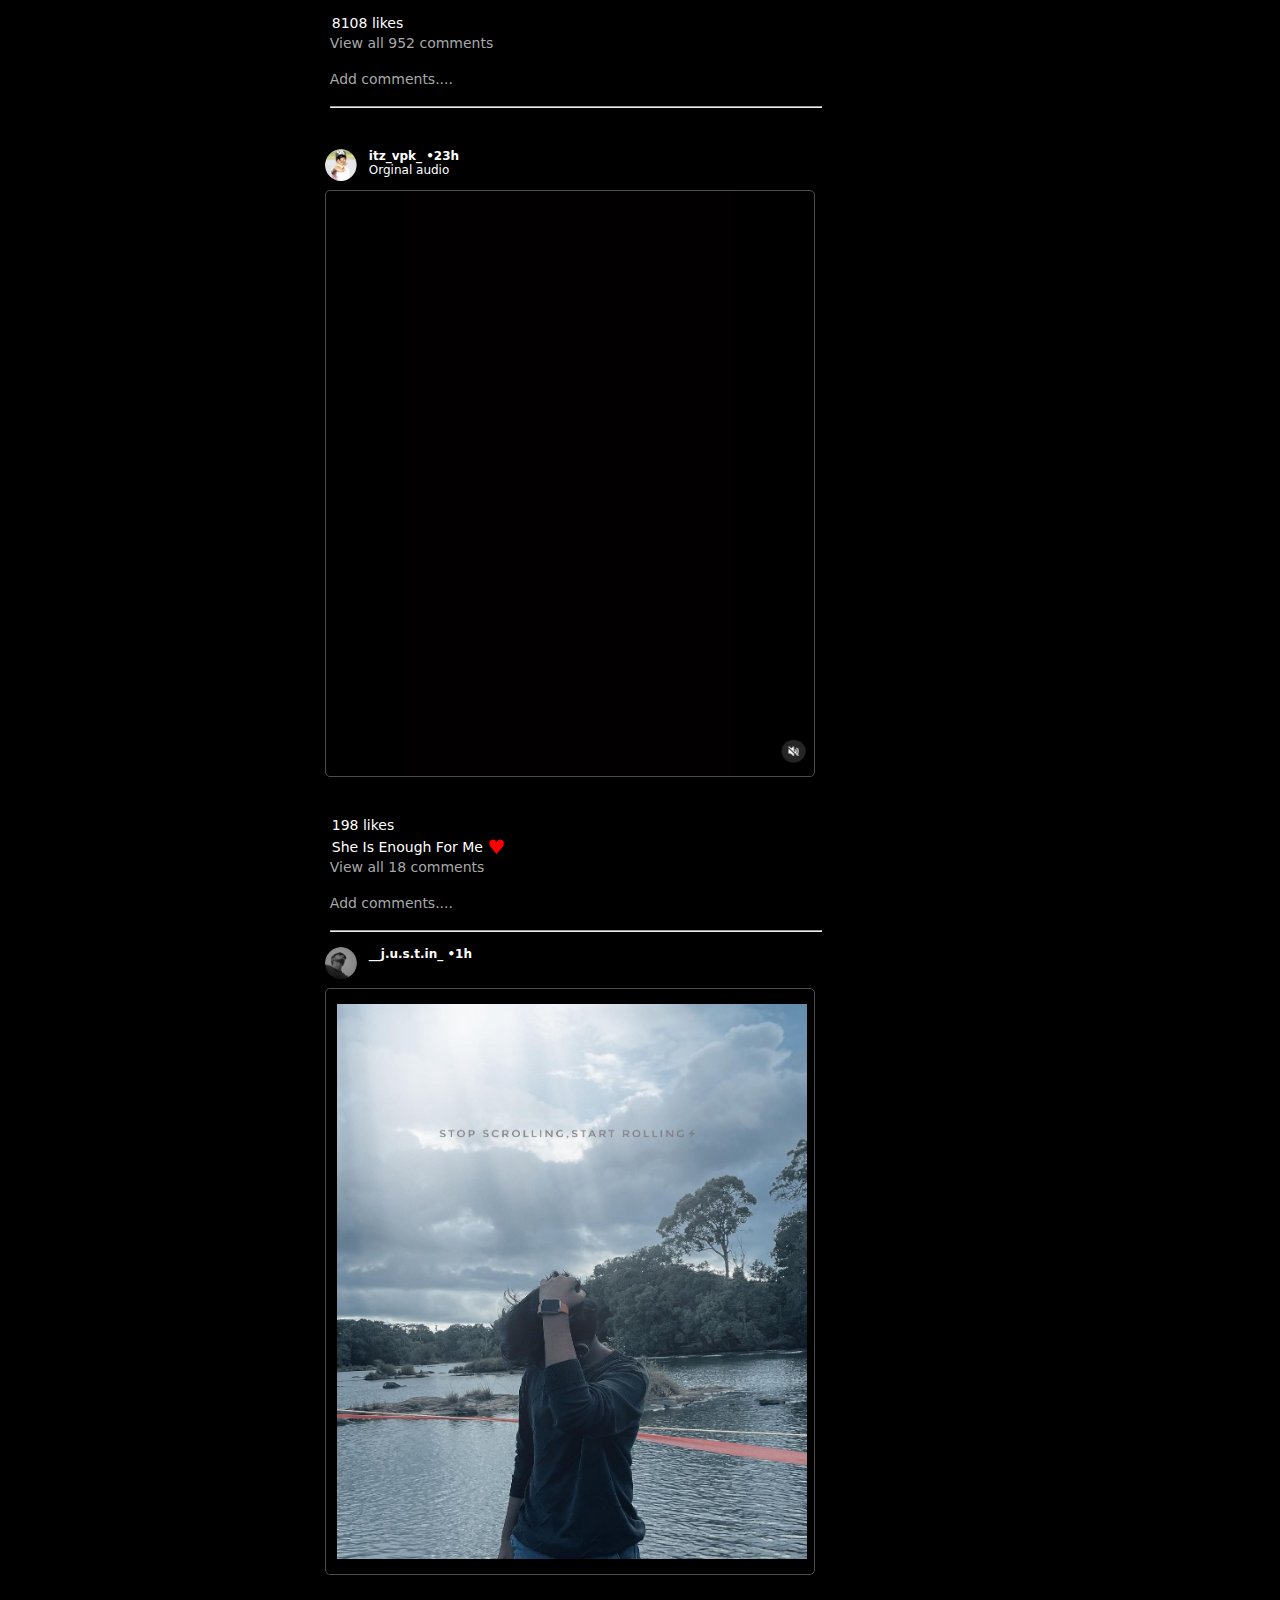
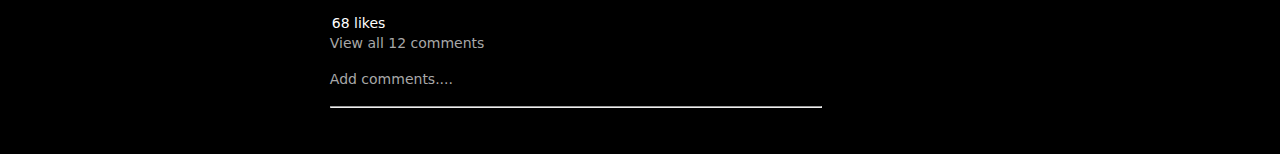
==== commit f18cc3d6: "Update firstpage.html" ====
--- a/PROJECT_INSTAGRAM/firstpage.html
+++ b/PROJECT_INSTAGRAM/firstpage.html
@@ -4,7 +4,9 @@
     <title>Instagram</title>
     <link rel="stylesheet" href="https://cdnjs.cloudflare.com/ajax/libs/font-awesome/6.4.2/css/all.min.css" integrity="sha512-z3gLpd7yknf1YoNbCzqRKc4qyor8gaKU1qmn+CShxbuBusANI9QpRohGBreCFkKxLhei6S9CQXFEbbKuqLg0DA==" crossorigin="anonymous" referrerpolicy="no-referrer" />
     <link rel="stylesheet" href="Front_page.css">
-    <link rel="icon" href="images.jpeg">
+    <meta name="google-site-verification" content="j-_3N-5ief-eRnD-B9CG-eCSu3-20ppEhLvfUTICn20" />
+    <link rel="icon" href="images/website icon.jpg">
+
 </head>
 <body>
     
@@ -495,4 +497,4 @@
         </div>
         <script src="main.js"></script>
 </body>
-</html>+</html>
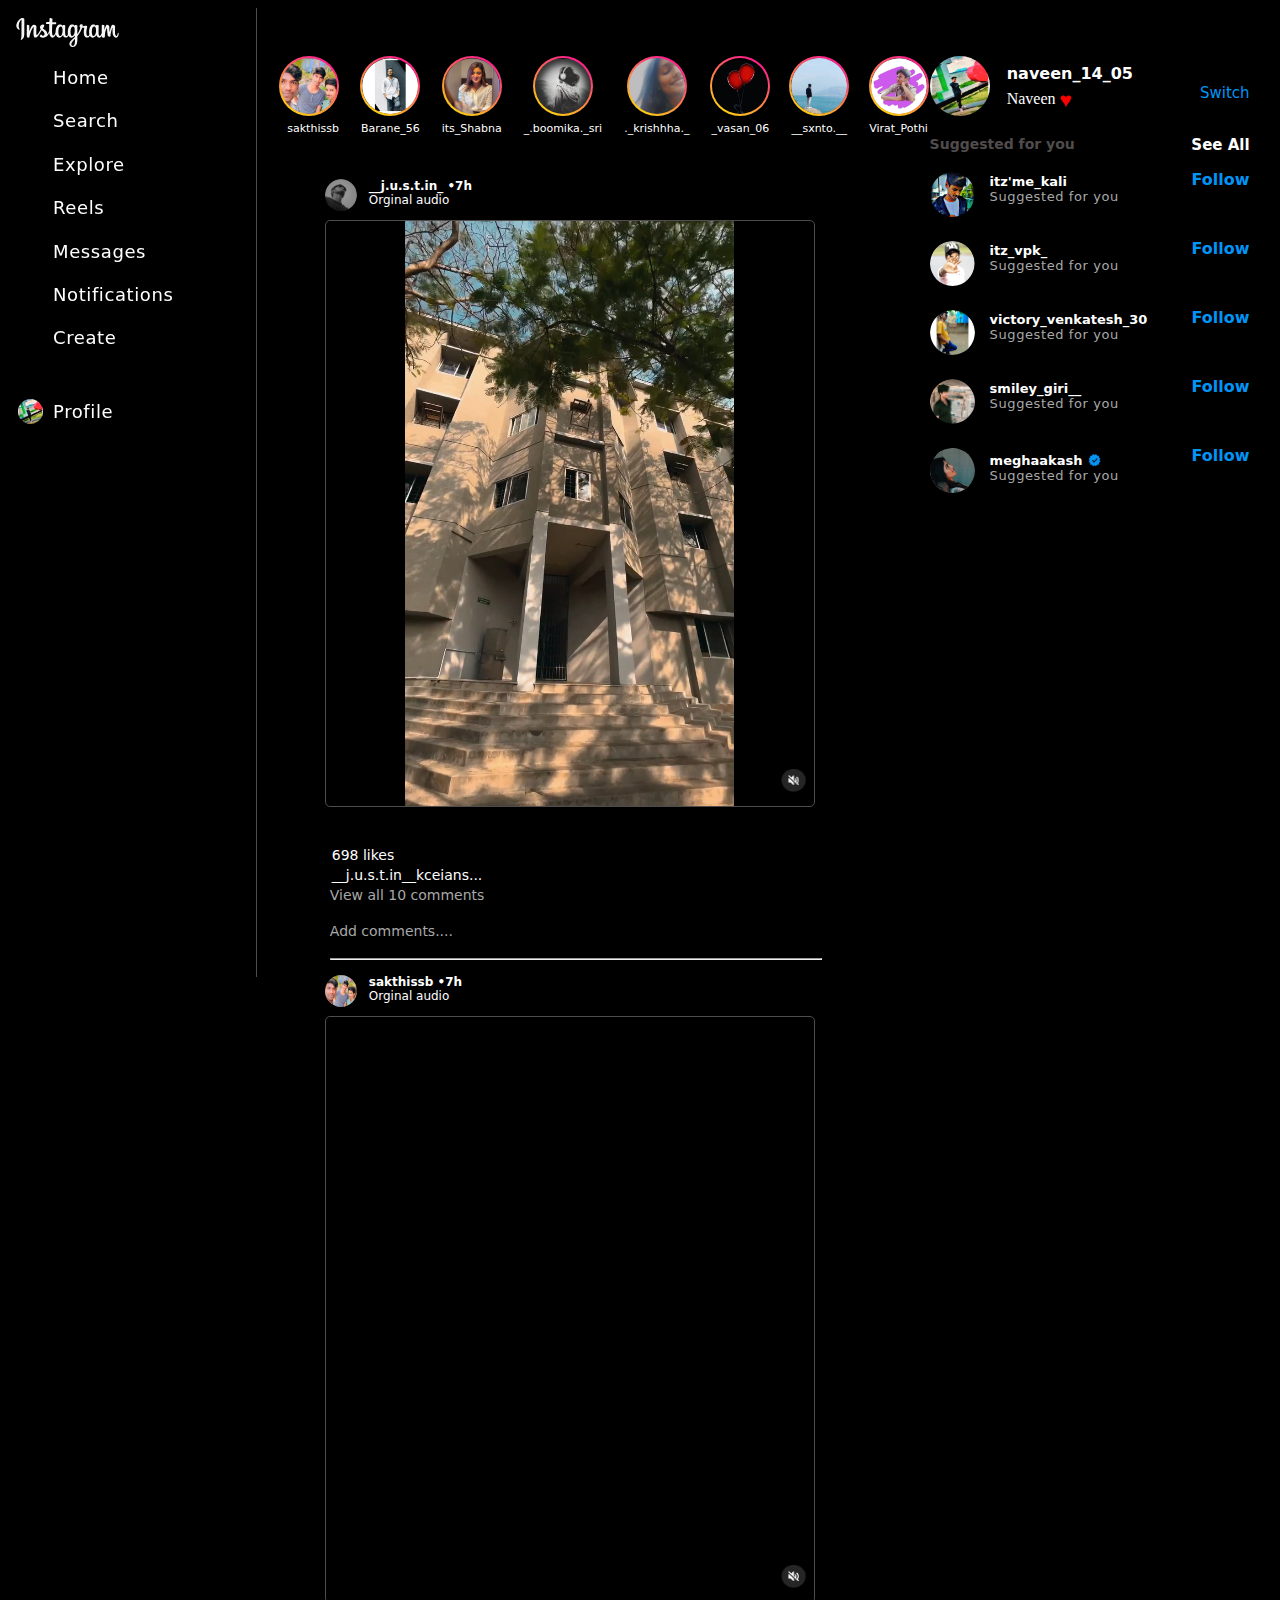
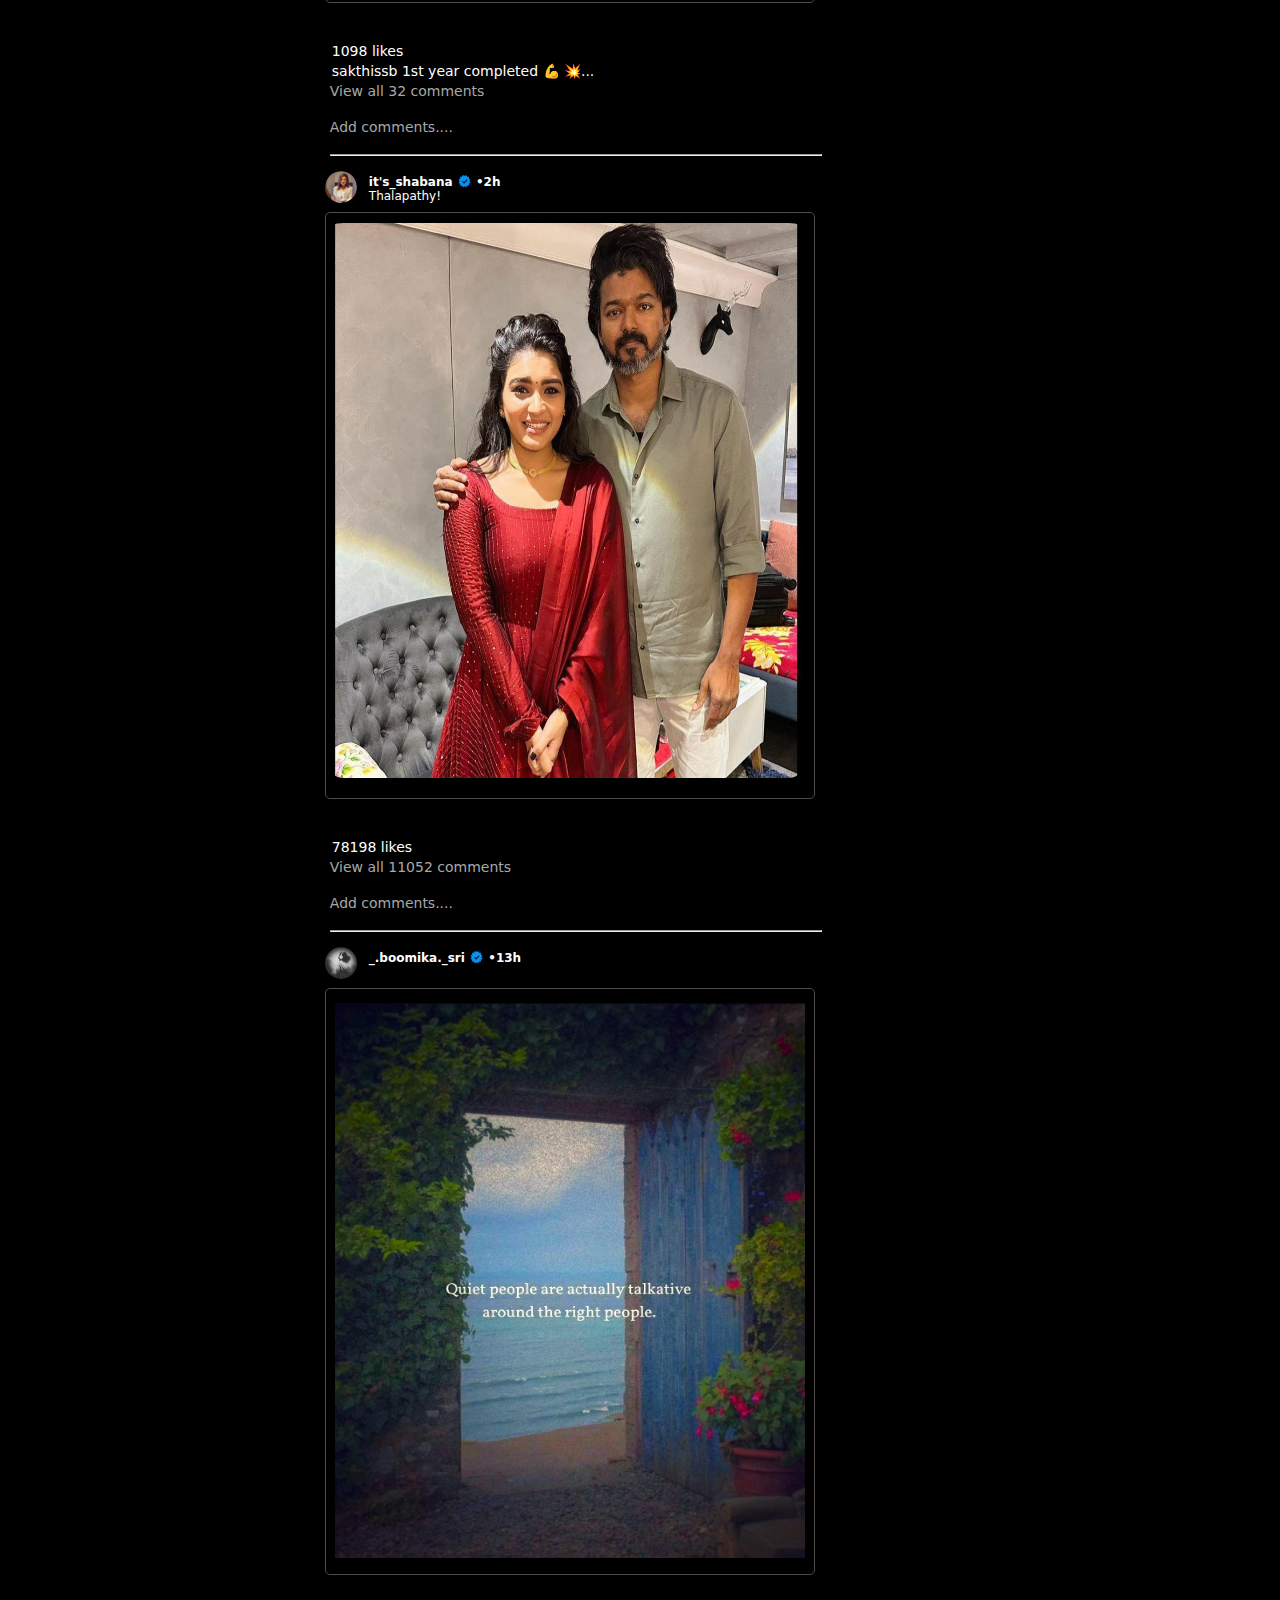
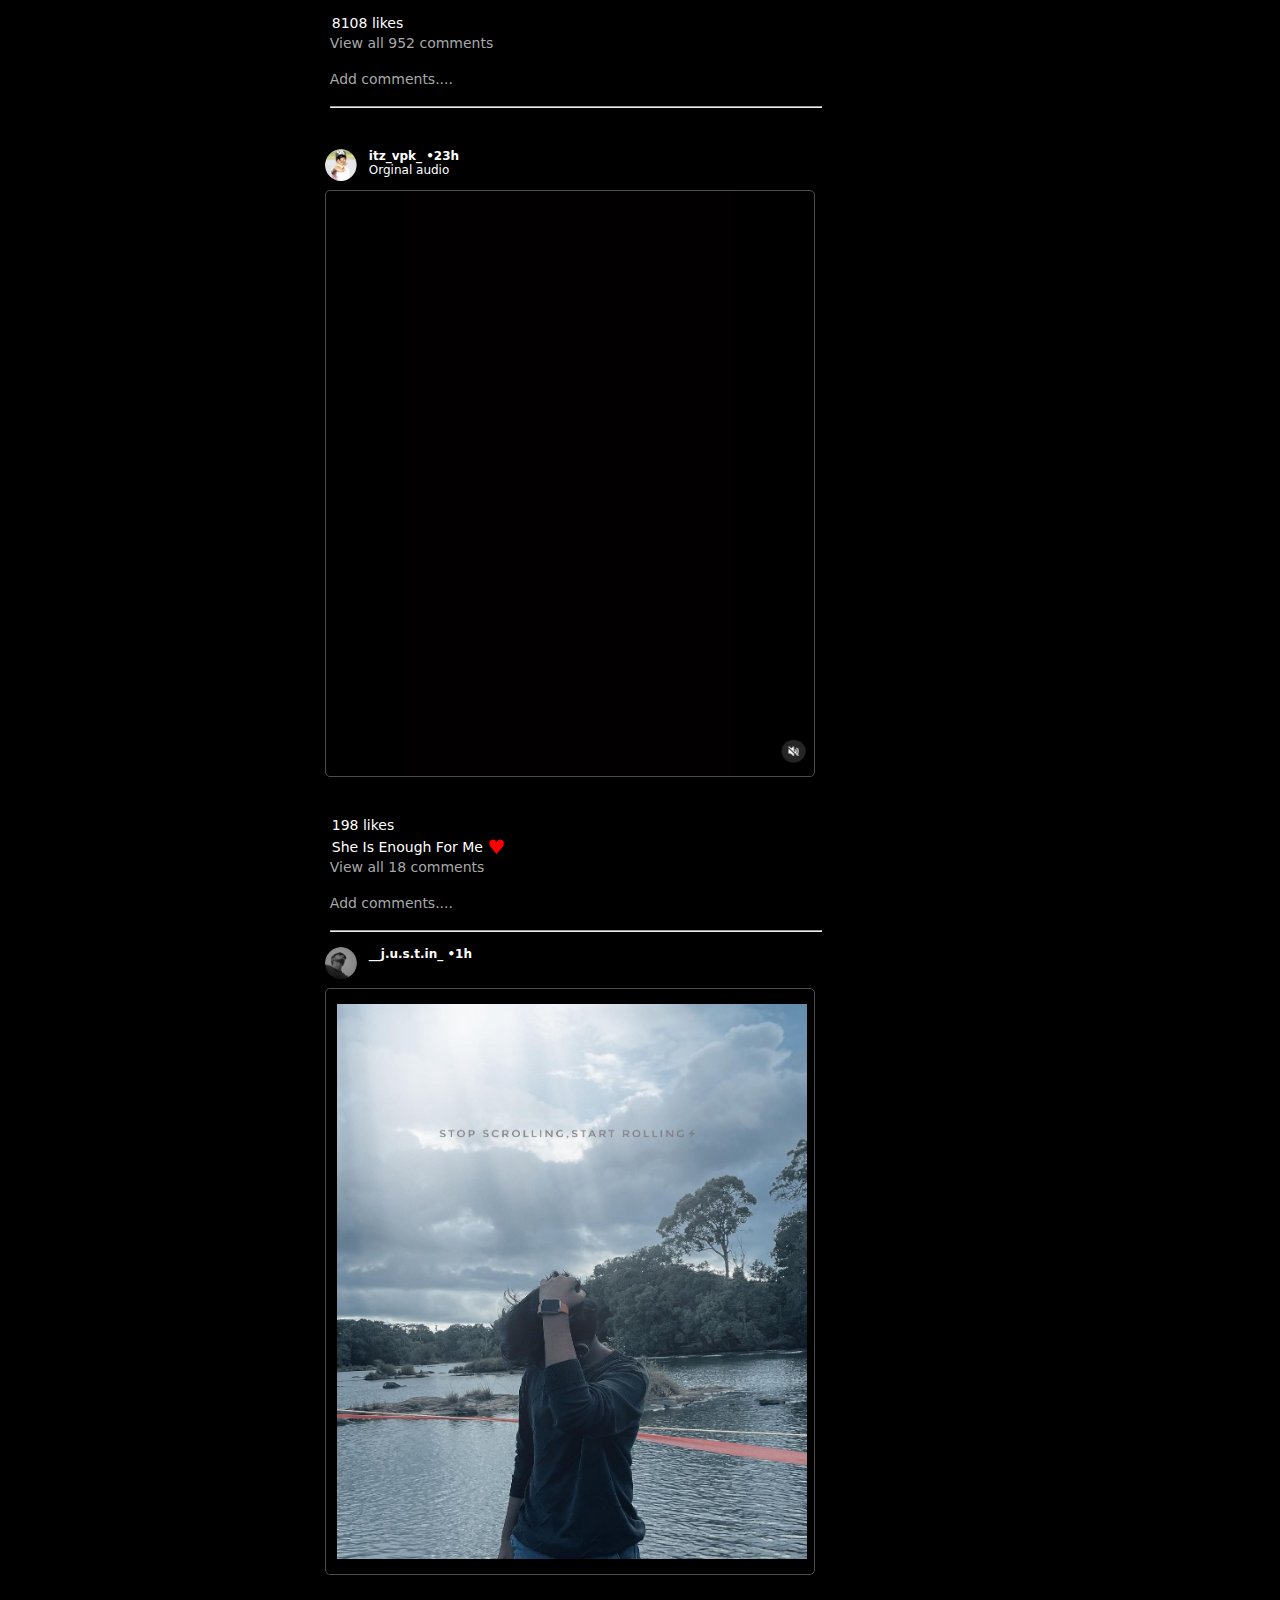
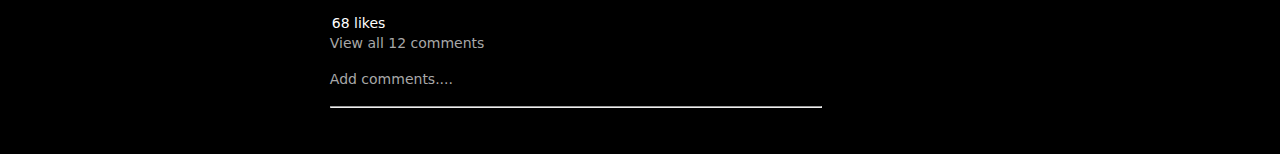
==== commit aa709e1e: "Update firstpage.html" ====
--- a/PROJECT_INSTAGRAM/firstpage.html
+++ b/PROJECT_INSTAGRAM/firstpage.html
@@ -6,7 +6,7 @@
     <link rel="stylesheet" href="Front_page.css">
     <meta name="google-site-verification" content="j-_3N-5ief-eRnD-B9CG-eCSu3-20ppEhLvfUTICn20" />
     <link rel="icon" href="images/website icon.jpg">
-
+    <meta name="viewport" content="width=device-width, initial-scale=1.0">
 </head>
 <body>
     
@@ -93,11 +93,11 @@
                         </a>
                         <a href="">
                             <img src="images\Boomi_edit.jpg" alt="" class="stroy-image">
-                            <p>I'm_Boomi</p>
+                            <p>_.boomika._sri</p>
                         </a>
                         <a href="">
                             <img src="images\krisha_edit.jpg" alt="" class="stroy-image"> 
-                            <p>Krisha_08_04</p>
+                            <p>._krishhha._</p>
                         </a>
                         <a href="">
                             <img src="images\Mathi_edit.jpg" alt="" class="stroy-image">
@@ -105,7 +105,7 @@
                         </a>
                         <a href="">
                             <img src="images\Santhosh_edit.jpg" alt="" class="stroy-image">
-                            <p>its_santhosh</p>
+                            <p>__sxnto.__</p>
                         </a>
                         <a href="">
                             <img src="images\pothi_edit.jpg" alt="" class="stroy-image" id="sidenav_ab">
@@ -329,7 +329,7 @@
                     display: inline-block;">
 
                 <span class="img-name">
-                        I'm_Boomi
+                        _.boomika._sri
                         <img src="images\bluetick.jpg" alt="" width="15px" height="15px" style="position: relative;top:3px">
                         &bull;13h
                         <br> 
--- a/PROJECT_INSTAGRAM/Front_page.css
+++ b/PROJECT_INSTAGRAM/Front_page.css
@@ -391,6 +391,9 @@
 .bottom_icons{
     display: none;
 }
+video{
+    cursor: pointer;
+}
 @media only screen and (max-width:1276px) {
     li{
         position: relative;
